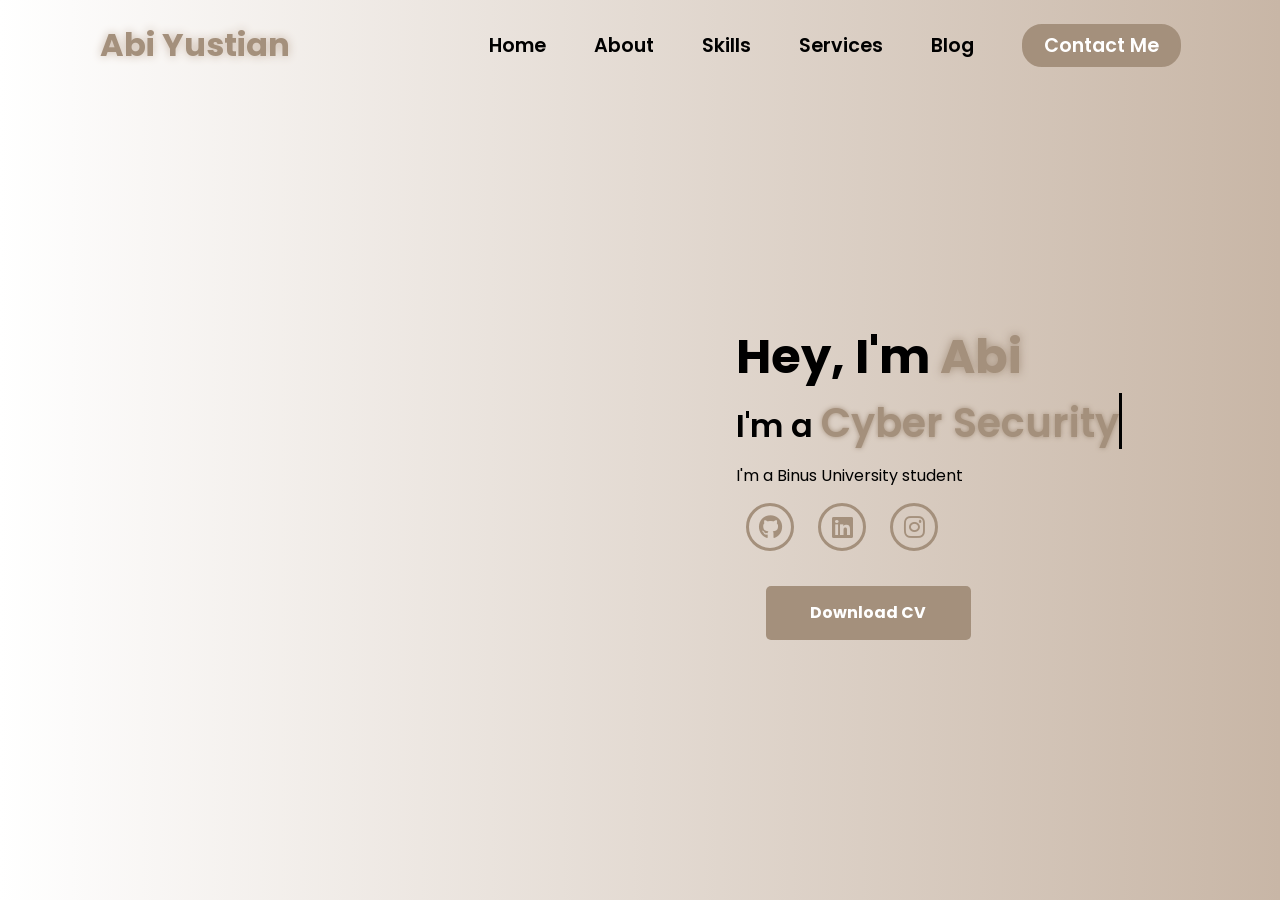
==== index.html @ c824f9e7 "First commit" ====
<!DOCTYPE html>
<html lang="en">

<head>
    <meta charset="UTF-8">
    <meta name="viewport" content="width=device-width, initial-scale=1.0">
    <link rel="stylesheet" href="https://cdnjs.cloudflare.com/ajax/libs/font-awesome/6.7.1/css/all.min.css">
    <link rel="stylesheet" href="style.css">
    <title>Abi Yustian Portofolio</title>
    <link rel="stylesheet" href="https://unpkg.com/aos@next/dist/aos.css" />
</head>

<body>

    <nav>
        <div class="nav-container">
            <div class="logo" data-aos="zoom-in" data-aos-duration="1000">
                <span>Abi Yustian</span>
            </div>
            <div class="links">
                <div class="link" data-aos="fade-up" data-aos-duration="1000" data-aod-delay="100"><a href="#">Home</a></div>
                <div class="link" data-aos="fade-up" data-aos-duration="1000" data-aod-delay="200"><a href="#">About</a></div>
                <div class="link" data-aos="fade-up" data-aos-duration="1000" data-aod-delay="300"><a href="#">Skills</a></div>
                <div class="link" data-aos="fade-up" data-aos-duration="1000" data-aod-delay="400"><a href="#">Services</a></div>
                <div class="link" data-aos="fade-up" data-aos-duration="1000" data-aod-delay="500"><a href="#">Blog</a></div>
                <div class="link contact-btn" data-aos="fade-up" data-aos-duration="1000" data-aod-delay="600"><a href="#">Contact Me</a></div>
            </div>
            <i class="fa-solid fa-bars hamburg" onclick="hamburg()"></i>
        </div>
        <div class="dropdown">
            <div class="links">
                <a href="">Home</a>
                <a href="">About</a>
                <a href="">Skills</a>
                <a href="">Services</a>
                <a href="">Blogs</a>
                <a href="">Contact Me</a>
                <i class="fa-solid fa-xmark cancel" onclick="cancel()"></i>
            </div>
        </div>
        </nav>
        <section>
            <div class="main-container">
                <div class="image" data-aos="zoom-in-right" data-aos-duration="2500">
                    <img src="" alt="">
                </div>
                <div class="content">
                    <h1 data-aos="fade-left" data-aos-duration="1000" data-aos-delay="800">Hey, I'm <span>Abi</span></h1>
                    <div class="typewritter" data-aos="fade-right" data-aos-duration="1000" data-aos-delay="900">I'm a <span></span></div>
                    <p data-aos="flip-up" data-aos-duration="1000" data-aos-delay="1000">I'm a Binus University student</p>
                    <div class="social-links" data-aos="flip-down" data-aos-duration="1000" data-aos-delay="1200">
                        <a href="#"><i class="fa-brands fa-github"></i></a>
                        <a href="#"><i class="fa-brands fa-linkedin"></i></a>
                        <a href="#"><i class="fa-brands fa-instagram"></i></a>
                    </div>
                    <div class="btn" data-aos="zoom-out-left" data-aos-duration="1000" data-aos-delay="1300">
                        <button>Download CV</button>
                    </div>
                </div>
            </div>
        </section>
        <script src="https://unpkg.com/aos@next/dist/aos.js"></script>
        <script>
            AOS.init({offset:0});
        </script>
        <script>
            function hamburg(){
                const navbar = document.querySelector(".dropdown")
                navbar.style.transform = "translateY(0px)"
            }
            function cancel() {
                    const navbar = document.querySelector(".dropdown")
                    navbar.style.transform = "translateY(-500px)"
                }
        </script>
</body>

</html>
---- style.css ----
@import url('https://fonts.googleapis.com/css2?family=Poppins:wght@100;200;300;400;500;600&display=swap');

*{
    padding: 0;
    margin: 0;
    font-family: 'Poppins', sans-serif;
    box-sizing: border-box;
}

html{
    overflow-x: hidden;
}

body{
    width: 100%;
    height: 100vh;
    overflow:hidden;
    background: linear-gradient(to right, rgb(255,255,255), #C8B6A6);

}

nav{
    width: 100%;
    height: 10vh;
    position: sticky;
}

.nav-container{
    width: 100%;
    height: 100%;
    display: flex;
    justify-content: space-around;
    align-items: center;
}

.logo{
    color:black;
    font-size: 2rem;
    font-weight: bolder;
}

.logo span{
    color: #A4907C;
    text-shadow: 0 0 10px #C8B6A6;
}

.hamburg, .cancel{
    cursor: pointer;
    position: absolute;
    right: 15px;
    top: 10px;
    color: black;
    font-size: 2rem;
    display: none;
}

.nav-container .links{
    display: flex;
    gap: 3rem;
    align-items: center;
}

.nav-container .links a{
    position: relative;
    font-size: 1.2rem;
    color: black;
    text-decoration: none;
    font-weight: 550;
    transform: 0.3s linear;
}

.nav-container .links a::before{
    position: absolute;
    content: "";
    bottom: -3px;
    left: 0;
    width: 0%;
    height: 3px;
    background-color: #A4907C;
    transition: 0.2s linear;
}

.nav-container .links a:hover::before{
    width: 100%;
}

.nav-container .contact-btn{
    background-color: #A4907C;
    padding: 5px 20px;
    border-radius: 20px;
    border: 2px solid #A4907C;
    transition: 0.2s linear;
}

.nav-container .contact-btn a{
color: white;
transition: 0.3s linear;
}

.nav-container .contact-btn:hover, .nav-container .contact-btn:hover a{
    color: #A4907C;
    background-color: white;
    outline:none;
    background: transparent;
}

.nav-container .links a:hover{
    color: #A4907C;
}

.dropdown{
    z-index: 100;
    position: absolute;
    top: 0;
    transform: translateY(-500px);
    width: 100%;
    height: auto;
    backdrop-filter: brightness(40%) blur(3px);
    box-shadow: 0 0 20px black;
    transition: 0.2s linear;
}

.dropdown .links a{
    color: white;
    display: flex;
    text-decoration: none;
    justify-content: center;
    padding: 15px 0;
    align-items:center;
    transition: 0.2s linear;
}

.dropdown .links a:hover{
    background-color: #A4907C;
}

section{
    width: 100%;
    height: 90vh;
}

.main-container{
    width: 100%;
    height: 100%;
    display: flex;
    justify-content: space-around;
    align-items:center;
}

.main-container .image{
    z-index: -1;
    width: 50%;
}

.main-container .image img{
    width: 100%;
}

.main-container .content{
    color: black;
    width: 40%;
    min-height: 100px;
}

.content h1{
    font-size: clamp(1rem, 2rem + 5vw, 3rem);
}

.content h1 span{
    color: #A4907C;
    text-shadow: 0 0 10px #A4907C;
}

.content .typewritter{
    font-weight: 600;
    font-size: clamp(1rem, 1rem + 5vw, 2rem);
}

.content .typewritter span{
    color: #A4907C;
    font-size: 2.5rem;
    text-shadow: 0 0 5px #A4907C;
    position: relative;
    transition: 0.3s linear;
}

.typewritter span::before{
    content: "Cyber Security";
    animation: words 15s infinite;
}

.typewritter span::after{
    content: "";
    position: absolute;
    width: calc(100% + 8px);
    height: 100%;
    border-left: 3px solid black;
    animation: cursor 0.6s linear infinite;
}

@keyframes cursor{
    to {
        border-left: 3px solid #b74b4b;
    }
}

@keyframes words{
    0%, 50%{
        content: "Cyber Security";
    }

    51%, 100%{
        content: "GRC Enthusiast";
    }
}


.content p{
    font-size: clamp(0.4rem, 0.2rem + 9vw, 1rem);
    margin: 10px 0;
}

.social-links i{
    display: inline-flex;
    justify-content: center;
    align-items: center;
    width: 3rem;
    height: 3rem;
    background-color: transparent;
    border: 0.2rem solid #A4907C;
    border-radius: 50%;
    color: #A4907C;
    margin: 5px 10px;
    font-size: 1.5rem;
    transition: 0.2s linear;
}

.social-links i:hover{
    scale: 1.3;
    color:white;
    background-color: #A4907C;
    filter: drop-shadow(0 0 10px rgb(109,67, 0));
}

.content button{
    width: 40%;
    height: 6vh;
    margin: 30px;
    background-color: #A4907C;
    color: white;
    border: none;
    outline: none;
    font-size: 100%;
    font-weight: 700;
    border-radius: 5px;
    transition: 0.2s linear;
}

.content button:hover{
    scale: 1.1;
    color: #A4907C;
    border: 2px solid #A4907C;
    background-color: transparent;
    font-weight: 700;
    box-shadow: 0 0 40px #A4907C;
}

@media (max-width:884px){
    body{
        overflow-y: visible;
    }

    nav .logo{
        position: absolute;
        top: 16px;
        left: 15px;
        font-size: 1.5rem;
    }

    .main-container{
        display: flex;
        flex-direction: column;
    }

    .nav-container .links{
        display: none;
    }

    .hamburg, .cancel{
        display: block;
    }

    .main-container .content{
        width: 80%;
    }

    .social-links i{
        width: 2.5rem;
        height: 2.5rem;
        font-size: 1.5rem;
    }

    .cancel{
        color: white;
    }

    .main-container .image{
        width: 80%;
        margin-bottom: 0px;
    }
}
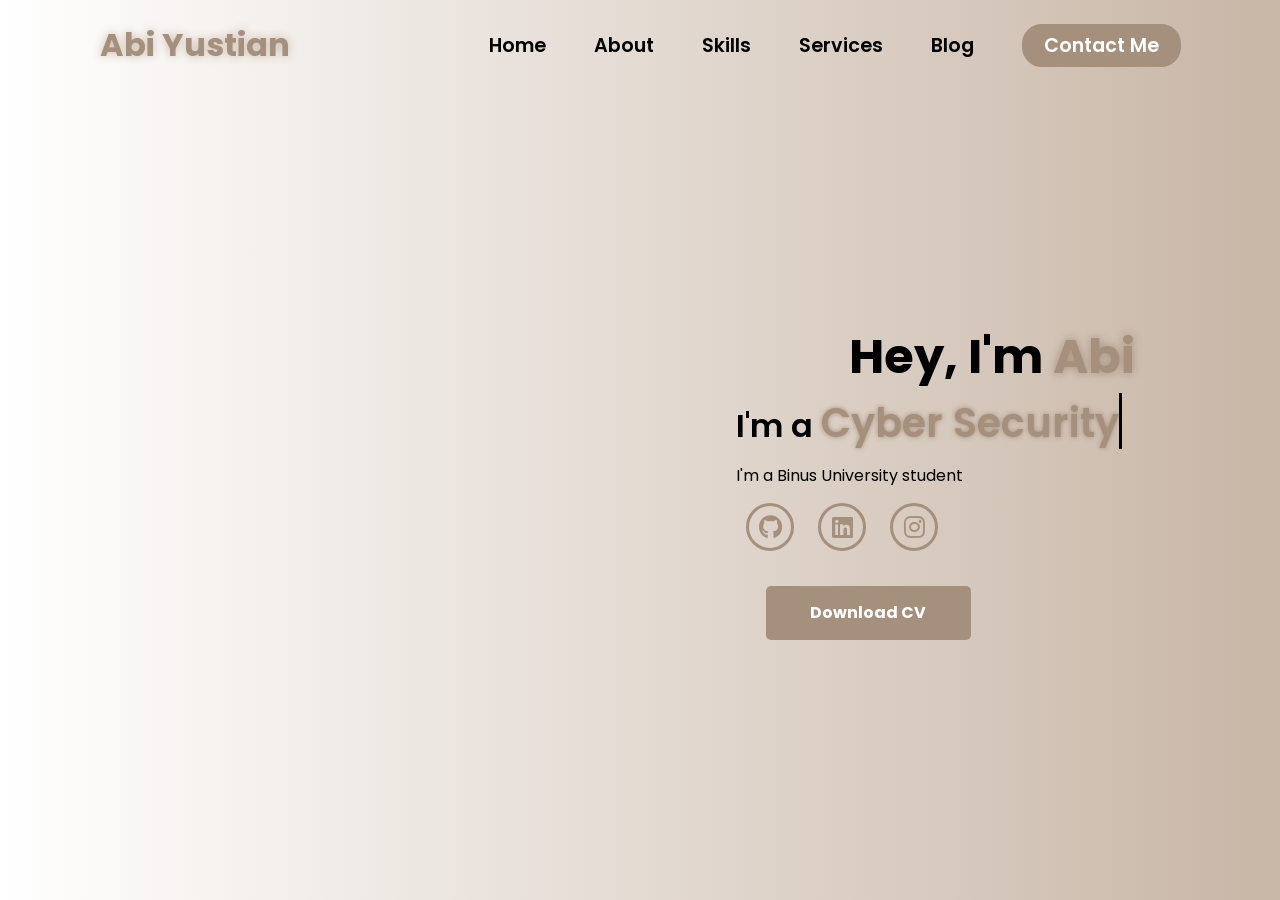
==== commit 340749a7: "update beberapa fitur" ====
--- a/index.html
+++ b/index.html
@@ -18,19 +18,27 @@
                 <span>Abi Yustian</span>
             </div>
             <div class="links">
-                <div class="link" data-aos="fade-up" data-aos-duration="1000" data-aod-delay="100"><a href="#">Home</a></div>
-                <div class="link" data-aos="fade-up" data-aos-duration="1000" data-aod-delay="200"><a href="#">About</a></div>
-                <div class="link" data-aos="fade-up" data-aos-duration="1000" data-aod-delay="300"><a href="#">Skills</a></div>
-                <div class="link" data-aos="fade-up" data-aos-duration="1000" data-aod-delay="400"><a href="#">Services</a></div>
-                <div class="link" data-aos="fade-up" data-aos-duration="1000" data-aod-delay="500"><a href="#">Blog</a></div>
-                <div class="link contact-btn" data-aos="fade-up" data-aos-duration="1000" data-aod-delay="600"><a href="#">Contact Me</a></div>
+                <div class="link" data-aos="fade-up" data-aos-duration="1000" data-aod-delay="100"><a
+                        href="index.html">Home</a>
+                </div>
+                <div class="link" data-aos="fade-up" data-aos-duration="1000" data-aod-delay="200"><a
+                        href="about.html">About</a>
+                </div>
+                <div class="link" data-aos="fade-up" data-aos-duration="1000" data-aod-delay="300"><a
+                        href="skills.html">Skills</a></div>
+                <div class="link" data-aos="fade-up" data-aos-duration="1000" data-aod-delay="400"><a
+                        href="#">Services</a></div>
+                <div class="link" data-aos="fade-up" data-aos-duration="1000" data-aod-delay="500"><a href="#">Blog</a>
+                </div>
+                <div class="link contact-btn" data-aos="fade-up" data-aos-duration="1000" data-aod-delay="600"><a
+                        href="mailto:abiyustian@gmail.com">Contact Me</a></div>
             </div>
             <i class="fa-solid fa-bars hamburg" onclick="hamburg()"></i>
         </div>
         <div class="dropdown">
             <div class="links">
-                <a href="">Home</a>
-                <a href="">About</a>
+                <a href="index.html">Home</a>
+                <a href="about.html">About</a>
                 <a href="">Skills</a>
                 <a href="">Services</a>
                 <a href="">Blogs</a>
@@ -38,41 +46,47 @@
                 <i class="fa-solid fa-xmark cancel" onclick="cancel()"></i>
             </div>
         </div>
-        </nav>
-        <section>
-            <div class="main-container">
-                <div class="image" data-aos="zoom-in-right" data-aos-duration="2500">
-                    <img src="" alt="">
+    </nav>
+    <section>
+        <div class="main-container">
+            <div class="image" data-aos="zoom-in-right" data-aos-duration="2500">
+                <img src="" alt="">
+            </div>
+            <div class="content">
+                <h1 data-aos="fade-left" data-aos-duration="1000" data-aos-delay="800">Hey, I'm <span>Abi</span></h1>
+                <div class="typewritter" data-aos="fade-right" data-aos-duration="1000" data-aos-delay="900">I'm a
+                    <span></span>
                 </div>
-                <div class="content">
-                    <h1 data-aos="fade-left" data-aos-duration="1000" data-aos-delay="800">Hey, I'm <span>Abi</span></h1>
-                    <div class="typewritter" data-aos="fade-right" data-aos-duration="1000" data-aos-delay="900">I'm a <span></span></div>
-                    <p data-aos="flip-up" data-aos-duration="1000" data-aos-delay="1000">I'm a Binus University student</p>
-                    <div class="social-links" data-aos="flip-down" data-aos-duration="1000" data-aos-delay="1200">
-                        <a href="#"><i class="fa-brands fa-github"></i></a>
-                        <a href="#"><i class="fa-brands fa-linkedin"></i></a>
-                        <a href="#"><i class="fa-brands fa-instagram"></i></a>
-                    </div>
-                    <div class="btn" data-aos="zoom-out-left" data-aos-duration="1000" data-aos-delay="1300">
+                <p data-aos="flip-up" data-aos-duration="1000" data-aos-delay="1000">I'm a Binus University student</p>
+                <div class="social-links" data-aos="flip-down" data-aos-duration="1000" data-aos-delay="1200">
+                    <a href="https://github.com/abiyustian101" target="_blank"><i class="fa-brands fa-github"></i></a>
+                    <a href="https://linkedin.com/in/abi-yustian" target="_blank"><i
+                            class="fa-brands fa-linkedin"></i></a>
+                    <a href="https://www.instagram.com/abi.yus._6/" target="_blank"><i
+                            class="fa-brands fa-instagram"></i></a>
+                </div>
+                <div class="btn" data-aos="zoom-out-left" data-aos-duration="1000" data-aos-delay="1300">
+                    <a href="./Abi-Yustian-CV.pdf" download="Abi-Yustian-CV.pdf">
                         <button>Download CV</button>
-                    </div>
+                    </a>
                 </div>
             </div>
-        </section>
-        <script src="https://unpkg.com/aos@next/dist/aos.js"></script>
-        <script>
-            AOS.init({offset:0});
-        </script>
-        <script>
-            function hamburg(){
-                const navbar = document.querySelector(".dropdown")
-                navbar.style.transform = "translateY(0px)"
-            }
-            function cancel() {
-                    const navbar = document.querySelector(".dropdown")
-                    navbar.style.transform = "translateY(-500px)"
-                }
-        </script>
+        </div>
+    </section>
+    <script src="https://unpkg.com/aos@next/dist/aos.js"></script>
+    <script>
+        AOS.init({ offset: 0 });
+    </script>
+    <script>
+        function hamburg() {
+            const navbar = document.querySelector(".dropdown")
+            navbar.style.transform = "translateY(0px)"
+        }
+        function cancel() {
+            const navbar = document.querySelector(".dropdown")
+            navbar.style.transform = "translateY(-500px)"
+        }
+    </script>
 </body>
 
 </html>
--- a/style.css
+++ b/style.css
@@ -9,6 +9,7 @@
 
 html{
     overflow-x: hidden;
+    scroll-behavior: smooth;
 }
 
 body{
@@ -19,6 +20,140 @@
 
 }
 
+/* about.html */
+h1{
+    text-align:center;
+}
+
+.about-section {
+    padding: 60px 8%;
+    max-width: 1100px;
+    margin: 0 auto;
+}
+
+.about-header {
+    text-align: center;
+    margin-bottom: 40px;
+}
+
+.about-header h2 {
+    font-size: 2.2rem;
+    margin-bottom: 10px;
+    position: relative;
+    display: inline-block;
+}
+
+/* Garis dekorasi di bawah judul */
+.about-header h2::after {
+    content: '';
+    display: block;
+    width: 50%;
+    height: 3px;
+    background: #00fff0;
+    /* Sesuaikan warna aksen tema Anda */
+    margin: 8px auto 0;
+    border-radius: 2px;
+}
+
+.about-intro {
+    font-size: 1.1rem;
+    line-height: 1.8;
+    opacity: 0.9;
+    text-align: center;
+    max-width: 800px;
+    margin: 0 auto 40px;
+}
+
+/* Grid Layout untuk Kotak Informasi */
+.about-details {
+    display: grid;
+    grid-template-columns: repeat(auto-fit, minmax(300px, 1fr));
+    gap: 25px;
+}
+
+.detail-box {
+    background: rgba(255, 255, 255, 0.05);
+    /* Effect transparansi */
+    border: 1px solid rgba(255, 255, 255, 0.1);
+    border-radius: 12px;
+    padding: 25px;
+    transition: transform 0.3s ease, border-color 0.3s ease;
+}
+
+.detail-box:hover {
+    transform: translateY(-5px);
+    border-color: #00fff0;
+    /* Warna border saat kursor di atasnya */
+}
+
+.detail-box h3 {
+    font-size: 1.3rem;
+    margin-bottom: 15px;
+    color: black;
+}
+
+.detail-box ul {
+    list-style: none;
+    padding: 0;
+}
+
+.detail-box ul li {
+    margin-bottom: 12px;
+    line-height: 1.6;
+    font-size: 0.95rem;
+}
+
+.detail-box ul li strong {
+    color: #fff;
+}
+
+/* skills.html */
+
+.skills-section {
+    padding: 50px 8%;
+}
+
+.skills-header {
+    text-align: center;
+    margin-bottom: 40px;
+}
+
+.skills-grid {
+    display: grid;
+    grid-template-columns: repeat(auto-fit, minmax(250px, 1fr));
+    gap: 20px;
+}
+
+.skill-card {
+    background: rgba(255, 255, 255, 0.05);
+    border: 1px solid rgba(255, 255, 255, 0.1);
+    padding: 25px;
+    border-radius: 12px;
+    transition: transform 0.3s ease;
+}
+
+.skill-card:hover {
+    transform: translateY(-5px);
+}
+
+.skill-card h3 {
+    margin-bottom: 15px;
+    color: black;
+    
+}
+
+.skill-card ul {
+    list-style: none;
+    padding: 0;
+}
+
+.skill-card li {
+    margin-bottom: 10px;
+    font-size: 0.95rem;
+    opacity: 0.9;
+}
+
+/* Index.html */
 nav{
     width: 100%;
     height: 10vh;
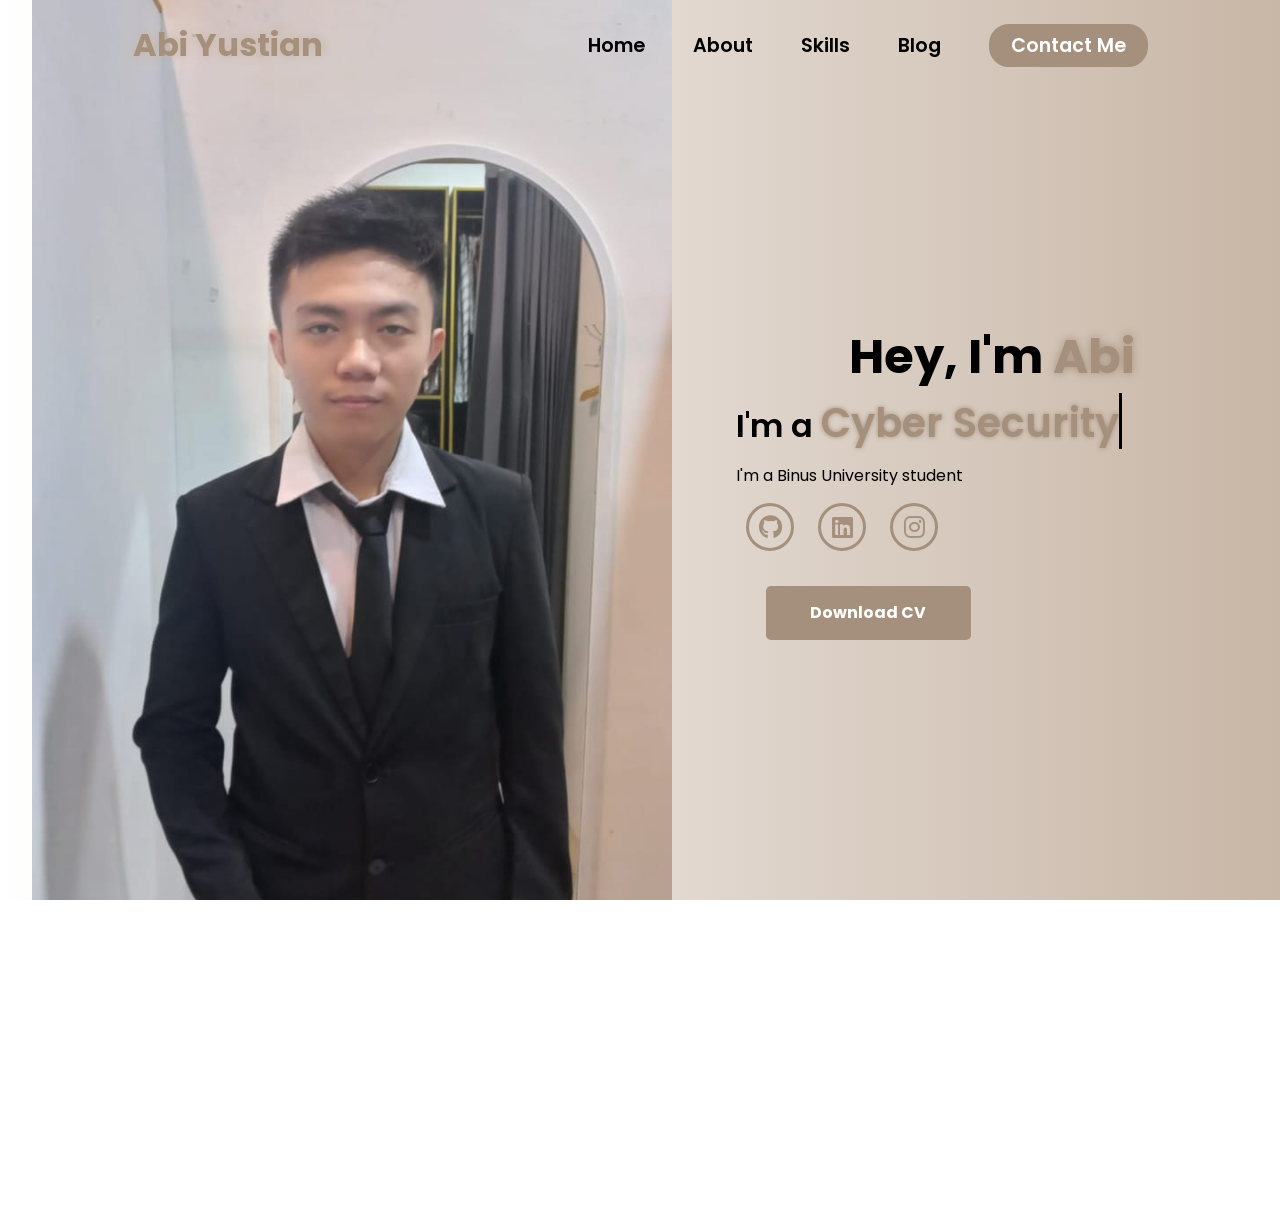
==== commit d507655b: "update 1.6" ====
--- a/index.html
+++ b/index.html
@@ -26,8 +26,6 @@
                 </div>
                 <div class="link" data-aos="fade-up" data-aos-duration="1000" data-aod-delay="300"><a
                         href="skills.html">Skills</a></div>
-                <div class="link" data-aos="fade-up" data-aos-duration="1000" data-aod-delay="400"><a
-                        href="#">Services</a></div>
                 <div class="link" data-aos="fade-up" data-aos-duration="1000" data-aod-delay="500"><a href="#">Blog</a>
                 </div>
                 <div class="link contact-btn" data-aos="fade-up" data-aos-duration="1000" data-aod-delay="600"><a
@@ -39,10 +37,8 @@
             <div class="links">
                 <a href="index.html">Home</a>
                 <a href="about.html">About</a>
-                <a href="">Skills</a>
-                <a href="">Services</a>
+                <a href="skills.html">Skills</a>
                 <a href="">Blogs</a>
-                <a href="">Contact Me</a>
                 <i class="fa-solid fa-xmark cancel" onclick="cancel()"></i>
             </div>
         </div>
@@ -50,7 +46,7 @@
     <section>
         <div class="main-container">
             <div class="image" data-aos="zoom-in-right" data-aos-duration="2500">
-                <img src="" alt="">
+                <img src="Foto.jpeg" alt="Foto Abi Yustian">
             </div>
             <div class="content">
                 <h1 data-aos="fade-left" data-aos-duration="1000" data-aos-delay="800">Hey, I'm <span>Abi</span></h1>
--- a/style.css
+++ b/style.css
@@ -104,7 +104,7 @@
 }
 
 .detail-box ul li strong {
-    color: #fff;
+    color: black;
 }
 
 /* skills.html */
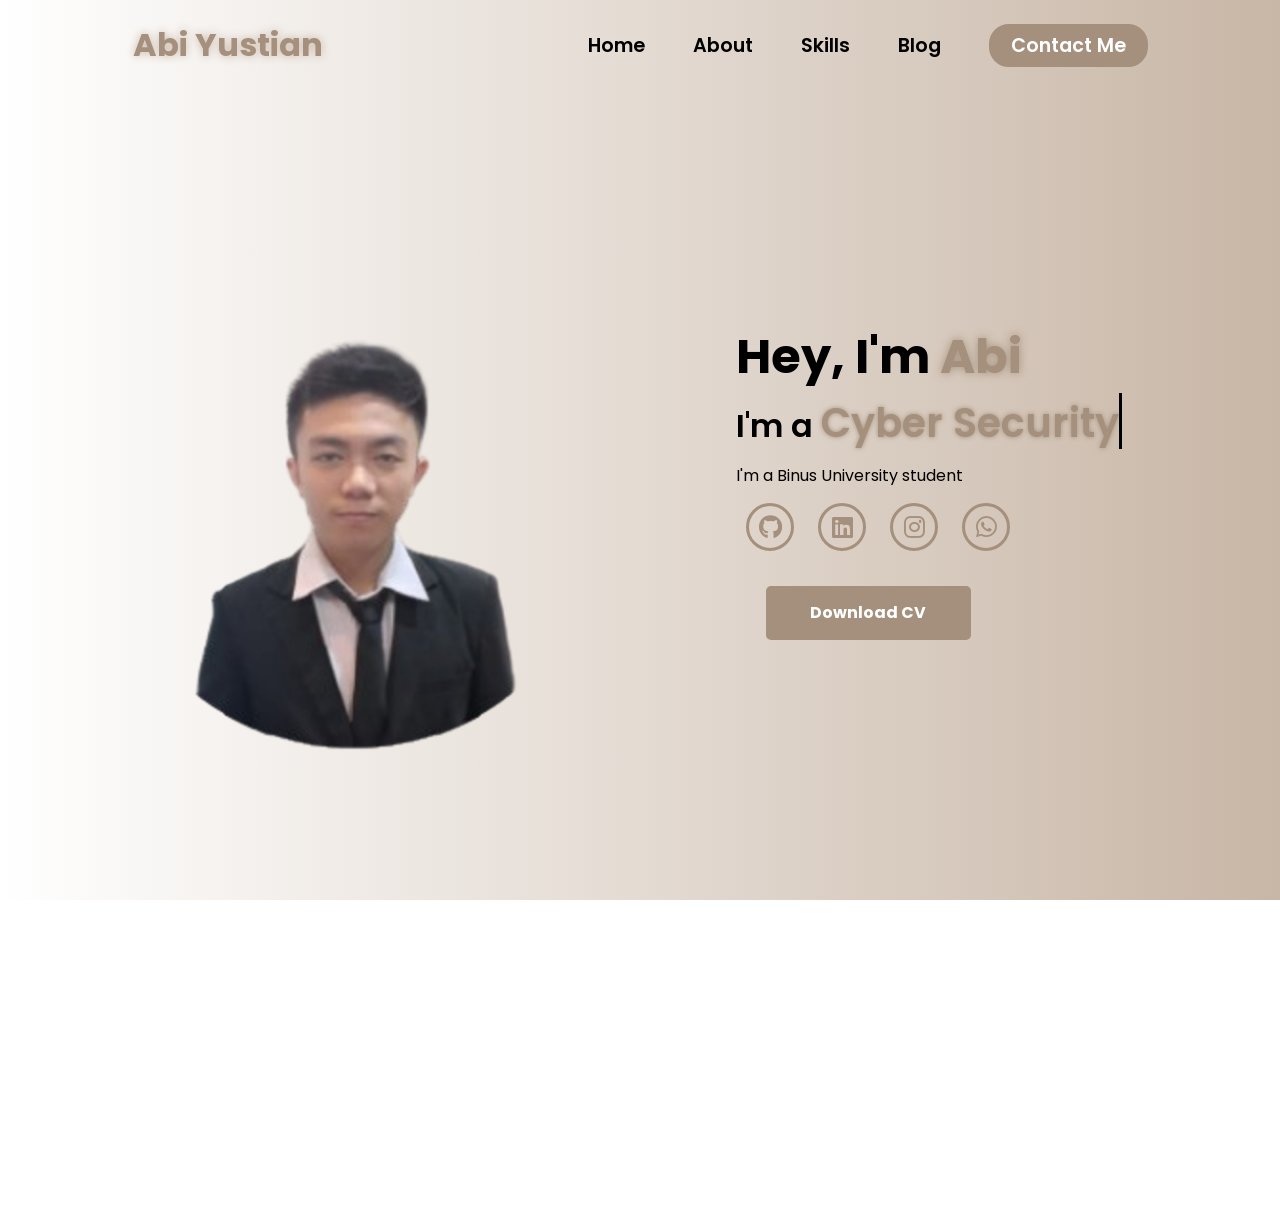
==== commit 49fb24bf: "update 1.6" ====
--- a/index.html
+++ b/index.html
@@ -46,7 +46,7 @@
     <section>
         <div class="main-container">
             <div class="image" data-aos="zoom-in-right" data-aos-duration="2500">
-                <img src="Foto.jpeg" alt="Foto Abi Yustian">
+                <img src="upscaled.png" alt="Foto Abi Yustian">
             </div>
             <div class="content">
                 <h1 data-aos="fade-left" data-aos-duration="1000" data-aos-delay="800">Hey, I'm <span>Abi</span></h1>
@@ -60,6 +60,8 @@
                             class="fa-brands fa-linkedin"></i></a>
                     <a href="https://www.instagram.com/abi.yus._6/" target="_blank"><i
                             class="fa-brands fa-instagram"></i></a>
+                    <a href="https://wa.me/6285387763150?text=Halo%20Abi,%20saya%20tertarik%20untuk%20berdiskusi" target="_blank">
+                        <i class="fa-brands fa-whatsapp"></i></a>
                 </div>
                 <div class="btn" data-aos="zoom-out-left" data-aos-duration="1000" data-aos-delay="1300">
                     <a href="./Abi-Yustian-CV.pdf" download="Abi-Yustian-CV.pdf">
--- a/style.css
+++ b/style.css
@@ -22,7 +22,7 @@
 
 /* about.html */
 h1{
-    text-align:center;
+    text-align:left;
 }
 
 .about-section {
@@ -282,6 +282,8 @@
     align-items:center;
 }
 
+
+
 .main-container .image{
     z-index: -1;
     width: 50%;
@@ -289,6 +291,11 @@
 
 .main-container .image img{
     width: 100%;
+            /* border-radius: 50%;
+            object-fit: cover;
+            width: 300px;
+            height: 300px; */
+            
 }
 
 .main-container .content{
